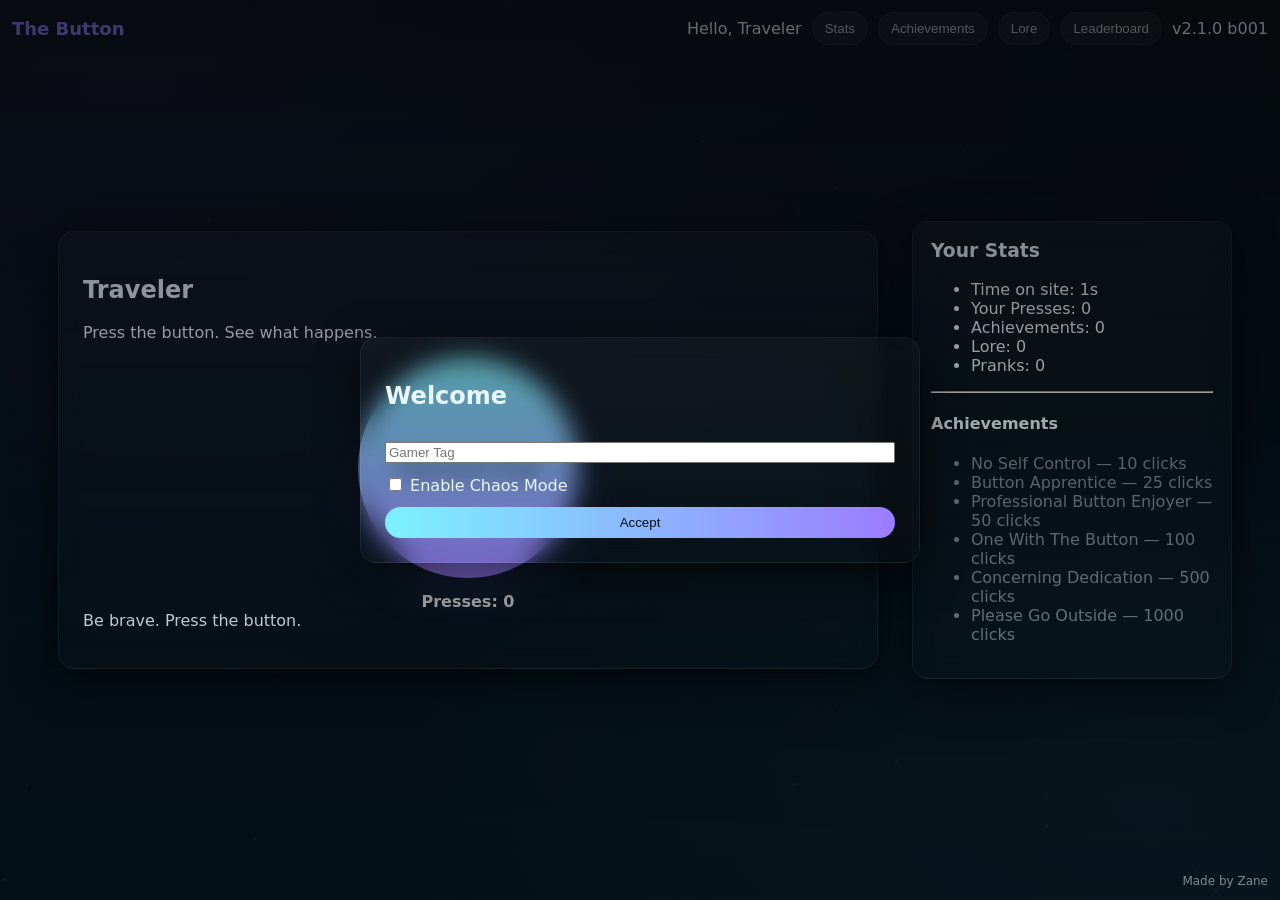
==== index.html @ 4a811b8a "fixed the buttons" ====
<!doctype html>
<html lang="en">
<head>
  <meta charset="utf-8" />
  <meta name="viewport" content="width=device-width, initial-scale=1" />
  <title>The Button — Press If You Dare</title>
  <link rel="stylesheet" href="style.css" />
</head>

<body>
  <canvas id="particles"></canvas>

  <header class="topbar">
    <div class="brand">The Button</div>
    <div class="stats-mini">
      <span id="visitor-greeting">Welcome.</span>
      <button id="open-stats" class="pill">Stats</button>
      <button id="open-achievements" class="pill">
      Achievements
      </button>
      <button id="open-lore" class="pill">
      Lore
      </button>
      <button id="open-leaderboard" class="pill">
      Leaderboard
      </button>
      <span id="version-display"></span>
    </div>
  </header>

  <main class="stage">
    <section class="center-card">
      <div class="glass card">

        <h1 id="gamer-tag-display">Welcome</h1>
        <p id="subtext">Press the button. See what happens.</p>

        <div class="button-wrap">
          <button id="the-button" class="giant">THE BUTTON</button>
          <div class="counter">Presses: <span id="count">0</span></div>
        </div>

        <div id="message-box">Be brave. Press the button.</div>

        <div class="controls">
          
        </div>

      </div>
    </section>

    <!-- LOCAL stats only (NOT global) -->
    <aside class="panel">
      <div class="glass side-card">
        <h3>Your Stats</h3>

        <ul>
          <li>Time on site: <span id="stat-time">0s</span></li>
          <li>Your Presses: <span id="stat-presses">0</span></li>
          <li>Achievements: <span id="stat-achievements">0</span></li>
          <li>Lore: <span id="stat-lore">0</span></li>
          <li>Pranks: <span id="stat-pranks">0</span></li>
        </ul>

        <hr />

        <div id="achievements-panel">
          <h4>Achievements</h4>
          <ul id="achievements-list"></ul>
        </div>

        <div id="lore-panel" class="hidden">
          <h4>Lore</h4>
          <div id="lore-list"></div>
        </div>
      </div>
    </aside>

  </main>

  <div id="toast-area"></div>

  <footer class="footer">
    <span class="creator-credit">Made by Zane</span>
  </footer>

  <!-- onboarding -->
  <div id="onboard" class="modal">
    <div class="modal-card glass">
      <h2>Welcome</h2>

      <input id="gamer-tag" placeholder="Gamer Tag" maxlength="32" />

      <label>
        <input id="humor-toggle" type="checkbox" />
        Enable Chaos Mode
      </label>

      <button id="accept-onboard" class="pill primary">
        Accept
      </button>
    </div>
  </div>

  

  <script src="script.js"></script>
</body>
</html>
---- style.css ----
/* Complete replacement: polished glassmorphism stylesheet for The Button */
:root{
  --bg:#0b0f14;
  --glass: rgba(255,255,255,0.05);
  --glass-2: rgba(255,255,255,0.03);
  --accent:#7cf2ff;
  --accent-2:#9b7cff;
  --neon:#00e6a8;
  --muted:rgba(255,255,255,0.75);
  --danger:#ff6b6b;
  --glass-border: rgba(255,255,255,0.06);
  --card-blur:10px;
}
*{box-sizing:border-box}
html,body{height:100%}
body{
  margin:0;
  background: radial-gradient(1200px 600px at 10% 10%, rgba(123,92,255,0.06), transparent),
              radial-gradient(800px 400px at 90% 90%, rgba(124,242,255,0.03), transparent),
              linear-gradient(180deg,var(--bg),#041018 60%);
  color:#eaf7ff;
  font-family: Inter, ui-sans-serif, system-ui, -apple-system, 'Segoe UI', Roboto, 'Helvetica Neue', Arial;
  -webkit-font-smoothing:antialiased;
  -moz-osx-font-smoothing:grayscale;
  overflow:hidden;
}
.topbar{position:fixed;top:12px;left:12px;right:12px;display:flex;justify-content:space-between;align-items:center;z-index:40}
.brand{font-weight:700;font-size:18px;color:var(--accent-2);text-shadow:0 6px 24px rgba(155,124,255,0.06)}
.stats-mini{display:flex;gap:10px;align-items:center}
.pill{background:var(--glass);border:1px solid var(--glass-border);color:var(--muted);padding:8px 12px;border-radius:999px;backdrop-filter:blur(var(--card-blur));cursor:pointer}
.pill.primary{background:linear-gradient(90deg,var(--accent),var(--accent-2));color:#031018;border:none}
.pill.danger{background:transparent;border:1px solid rgba(255,80,80,0.12);color:var(--danger)}
.pill.active{border-color:var(--accent);color:#fff;background:rgba(124,242,255,0.12)}

.stage{display:flex;height:100vh;width:100vw;align-items:center;justify-content:center;padding:48px;gap:24px}
.center-card{flex:1;display:flex;align-items:center;justify-content:center}
.glass{background:linear-gradient(180deg,rgba(255,255,255,0.03),rgba(255,255,255,0.01));border-radius:16px;padding:24px;border:1px solid var(--glass-border);box-shadow:0 10px 40px rgba(0,0,0,0.6);backdrop-filter:blur(12px)}
.card{max-width:820px;width:100%}
.lead h1{margin:0;font-size:28px;letter-spacing:0.4px}
.lead p{margin:6px 0 18px;color:var(--muted)}
.button-wrap{display:flex;flex-direction:column;align-items:center;gap:14px}
.giant{ --size:220px; width:var(--size); height:var(--size); border-radius:50%; border:none; cursor:pointer; font-weight:800; font-size:20px; letter-spacing:2px; color:#031018; background:linear-gradient(180deg,var(--accent),var(--accent-2)); box-shadow:0 20px 50px rgba(124,118,255,0.12), inset 0 -6px 18px rgba(0,0,0,0.12); transition:transform 220ms cubic-bezier(.2,.9,.2,1), box-shadow 220ms; display:flex;align-items:center;justify-content:center}
.giant:active{transform:scale(.98)}
.counter{color:var(--muted);font-weight:600}
.message-box{margin-top:18px;padding:12px;border-radius:12px;background:var(--glass-2);color:var(--muted);min-height:48px;display:flex;align-items:center;justify-content:center}
.controls{display:flex;gap:12px;justify-content:center;margin-top:14px}

.panel{width:320px;max-width:36vw;height:72vh;display:flex;align-items:center}
.panel.hidden{display:none}

/* when body.panel-open is set, ensure panel is visible and animate */
body.panel-open .panel{display:flex;animation:slideIn 260ms ease;}
@keyframes slideIn{from{transform:translateX(12px);opacity:0}to{transform:none;opacity:1}}

/* Boss modal centering override */
.modal.boss{display:flex;align-items:center;justify-content:center}
.modal.boss .modal-card{max-width:640px;width:94vw}
.side-card{width:100%;padding:18px;overflow:auto}
.side-card h3{margin-top:0}
.global-stats{list-style:none;padding:0;margin:0 0 12px 0;color:var(--muted)}
.achievements-list{list-style:none;padding:0;margin:0;display:grid;grid-template-columns:1fr 1fr;gap:8px}
.achievements-list li{background:linear-gradient(90deg,rgba(255,255,255,0.02),transparent);padding:8px;border-radius:8px;font-size:13px;color:var(--muted)}
.lore-list{max-height:220px;overflow:auto;padding:8px;border-radius:8px;background:rgba(255,255,255,0.02)}
.panel-section{margin-top:12px}

#toast-area{position:fixed;right:20px;bottom:20px;display:flex;flex-direction:column;gap:10px;z-index:80}
.toast{background:linear-gradient(90deg,#071018,rgba(255,255,255,0.02));padding:12px 16px;border-radius:10px;color:#dff7ff;border:1px solid rgba(255,255,255,0.04);box-shadow:0 8px 30px rgba(0,0,0,0.5)}

.modal{position:fixed;inset:0;display:flex;align-items:center;justify-content:center;background:linear-gradient(180deg,rgba(2,6,8,0.6),transparent);z-index:90}
.modal-card{width:min(560px,94vw);display:flex;flex-direction:column;gap:12px}
.field{display:flex;flex-direction:column;gap:6px}
.field input[type="text"], .field input[type="email"], .field input[type="password"], .field input{padding:10px;border-radius:10px;border:1px solid rgba(255,255,255,0.04);background:rgba(255,255,255,0.02);color:var(--muted)}
.label{font-weight:700}
.desc{font-size:13px;color:var(--muted)}
.modal-actions{display:flex;justify-content:flex-end;margin-top:6px}

.hidden{display:none}

/* Particles canvas full screen behind UI */
#particles{position:fixed;inset:0;z-index:0}

/* DVD logo used in DVD Mode */
.dvd-logo{position:fixed;z-index:1000;width:120px;height:60px;display:flex;align-items:center;justify-content:center;background:linear-gradient(90deg,var(--accent),var(--accent-2));color:#021018;font-weight:800;border-radius:8px}

/* Responsive */
@media (max-width:900px){
  .panel{display:none}
  .giant{ --size:180px}
  .topbar{padding:10px;align-items:flex-start}
  .stats-mini{justify-content:flex-end;flex-wrap:wrap}
}

@media (max-width:480px){
  .giant{ --size:140px}
  .lead h1{font-size:20px}
  .card{padding:16px}
  #visitor-greeting{display:none}
  #version-display{width:100%;text-align:right;font-size:12px}
}

.footer{position:fixed;left:12px;right:12px;bottom:12px;display:flex;justify-content:flex-end;z-index:60;pointer-events:none}
.version{background:rgba(255,255,255,0.02);padding:6px 10px;border-radius:8px;border:1px solid rgba(255,255,255,0.04);color:var(--muted);font-size:13px}
.creator-credit{color:rgba(255,255,255,0.5);font-size:12px}

/* Global statistics floating panel */
#global-stats-panel{backdrop-filter:blur(8px);border:1px solid var(--glass-border);padding:14px;border-radius:12px;box-shadow:0 10px 40px rgba(0,0,0,0.6)}
#global-stats-panel ul{list-style:none;margin:0;padding:0}
#global-stats-panel li{padding:8px 4px;border-bottom:1px solid rgba(255,255,255,0.02);display:flex;justify-content:space-between}
.num-animate{transition:all 420ms cubic-bezier(.2,.9,.2,1);transform-origin:right center}
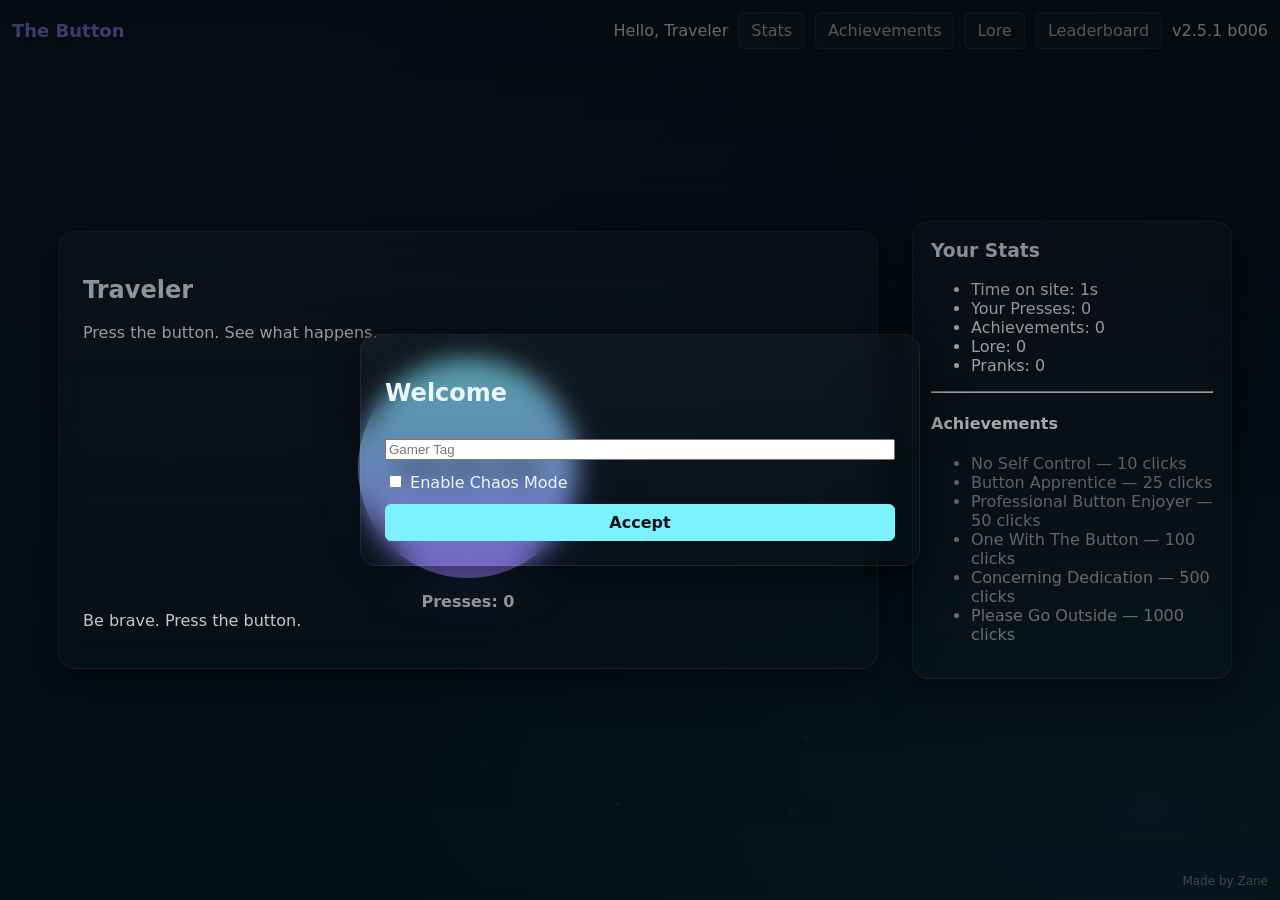
==== commit 0356c778: "bug fixes" ====
--- a/index.html
+++ b/index.html
@@ -75,7 +75,9 @@
         </div>
       </div>
     </aside>
-
+<meta
+  name="viewport"
+  content="width=device-width, initial-scale=1, maximum-scale=1, user-scalable=no">
   </main>
 
   <div id="toast-area"></div>
--- a/style.css
+++ b/style.css
@@ -27,8 +27,10 @@
 .topbar{position:fixed;top:12px;left:12px;right:12px;display:flex;justify-content:space-between;align-items:center;z-index:40}
 .brand{font-weight:700;font-size:18px;color:var(--accent-2);text-shadow:0 6px 24px rgba(155,124,255,0.06)}
 .stats-mini{display:flex;gap:10px;align-items:center}
-.pill{background:var(--glass);border:1px solid var(--glass-border);color:var(--muted);padding:8px 12px;border-radius:999px;backdrop-filter:blur(var(--card-blur));cursor:pointer}
-.pill.primary{background:linear-gradient(90deg,var(--accent),var(--accent-2));color:#031018;border:none}
+.pill{background:rgba(255,255,255,.035);border:1px solid rgba(255,255,255,.1);color:var(--muted);padding:8px 12px;border-radius:6px;backdrop-filter:blur(var(--card-blur));cursor:pointer;font:inherit;text-decoration:none;transition:background 150ms,border-color 150ms,color 150ms}
+.pill:hover{background:rgba(255,255,255,.075);border-color:rgba(124,242,255,.3);color:#fff}
+.pill:focus-visible{outline:2px solid var(--accent);outline-offset:2px}
+.pill.primary{background:var(--accent);color:#031018;border-color:var(--accent);font-weight:750}
 .pill.danger{background:transparent;border:1px solid rgba(255,80,80,0.12);color:var(--danger)}
 .pill.active{border-color:var(--accent);color:#fff;background:rgba(124,242,255,0.12)}
 
@@ -100,7 +102,56 @@
 
 .footer{position:fixed;left:12px;right:12px;bottom:12px;display:flex;justify-content:flex-end;z-index:60;pointer-events:none}
 .version{background:rgba(255,255,255,0.02);padding:6px 10px;border-radius:8px;border:1px solid rgba(255,255,255,0.04);color:var(--muted);font-size:13px}
-.creator-credit{color:rgba(255,255,255,0.5);font-size:12px}
+.creator-credit{color:rgba(255,255,255,0.22);font-size:12px}
+
+/* Collection pages */
+.achievements-page,.collection-page{overflow:auto}
+.achievements-page .brand,.collection-page .brand{position:relative;text-decoration:none;z-index:1}
+.page-nav{display:flex;align-items:center;gap:4px;padding:4px;border:1px solid rgba(255,255,255,.08);border-radius:8px;background:rgba(5,12,17,.78);backdrop-filter:blur(14px)}
+.page-nav a{padding:7px 10px;border-radius:5px;color:rgba(255,255,255,.58);font-size:13px;font-weight:650;text-decoration:none}
+.page-nav a:hover{color:#fff;background:rgba(255,255,255,.06)}
+.page-nav a.active{color:#031018;background:var(--accent)}
+.page-nav #version-display{padding:0 8px;color:rgba(255,255,255,.35);font-size:11px}
+.achievements-main,.collection-main{position:relative;z-index:1;width:min(920px,calc(100% - 32px));margin:0 auto;padding:104px 0 80px}
+.achievements-heading,.collection-heading{display:flex;justify-content:space-between;align-items:end;gap:24px;margin-bottom:32px;padding-bottom:24px;border-bottom:1px solid rgba(255,255,255,.09)}
+.achievements-heading h1,.collection-heading h1{margin:4px 0 8px;font-size:38px;letter-spacing:0}
+.achievement-total{flex:0 0 auto;text-align:right}
+.achievement-total strong{display:block;font-size:22px;color:#fff}
+.achievement-total span{display:block;margin-top:3px;color:rgba(255,255,255,.42);font-size:11px;text-transform:uppercase}
+.eyebrow{margin:0;color:var(--accent);font-size:12px;font-weight:800;text-transform:uppercase;letter-spacing:0}
+.muted{color:var(--muted)}
+.achievements-main section+section{margin-top:36px}
+.achievements-main h2{margin:0;font-size:19px;letter-spacing:0}
+.section-heading{display:flex;justify-content:space-between;align-items:end;gap:20px;margin-bottom:18px}
+.section-heading h2{margin:4px 0 0}
+.achievement-list{border-top:1px solid rgba(255,255,255,.08)}
+.achievement-row{display:flex;align-items:center;justify-content:space-between;gap:20px;min-height:78px;padding:15px 4px;border-bottom:1px solid rgba(255,255,255,.08)}
+.achievement-copy{min-width:0;flex:1}
+.achievement-row h3{margin:0 0 4px;font-size:15px;letter-spacing:0}
+.achievement-row p{margin:0;color:rgba(255,255,255,.5);font-size:13px}
+.achievement-row.locked h3{color:rgba(255,255,255,.52)}
+.achievement-row.unlocked h3{color:#fff}
+.achievement-marker{flex:0 0 58px;padding:6px 7px;border:1px solid rgba(255,255,255,.12);border-radius:4px;color:rgba(255,255,255,.38);font-size:10px;font-weight:800;text-align:center;text-transform:uppercase}
+.achievement-row.unlocked .achievement-marker{border-color:rgba(0,230,168,.45);color:var(--neon);background:rgba(0,230,168,.07)}
+.achievement-row.exclusive.unlocked .achievement-marker{border-color:rgba(255,215,96,.5);color:#ffd760;background:rgba(255,215,96,.07)}
+.achievement-progress{display:block;width:min(320px,100%);height:3px;margin-top:10px;background:rgba(255,255,255,.08);overflow:hidden}
+.achievement-progress span{display:block;height:100%;background:var(--accent)}
+.exclusive-section{padding-top:4px}
+.lore-archive{border-top:1px solid rgba(255,255,255,.08)}
+.lore-entry{display:grid;grid-template-columns:54px 1fr;gap:14px;align-items:start;padding:15px 4px;border-bottom:1px solid rgba(255,255,255,.08)}
+.lore-number{color:var(--accent);font:700 12px ui-monospace,Consolas,monospace}
+.lore-entry p{margin:0;color:rgba(255,255,255,.72);font-size:14px;line-height:1.55}
+.lore-entry.locked{opacity:.35}
+
+@media (max-width:680px){
+  .achievements-main,.collection-main{padding-top:150px}
+  .achievements-heading,.collection-heading{align-items:start;flex-direction:column}
+  .achievement-total{text-align:left}
+  .achievements-heading h1,.collection-heading h1{font-size:32px}
+  .section-heading{align-items:start;flex-direction:column}
+  .page-nav{max-width:calc(100vw - 24px);justify-content:flex-end;flex-wrap:wrap}
+  .page-nav #version-display{width:100%;text-align:right}
+}
 
 /* Global statistics floating panel */
 #global-stats-panel{backdrop-filter:blur(8px);border:1px solid var(--glass-border);padding:14px;border-radius:12px;box-shadow:0 10px 40px rgba(0,0,0,0.6)}
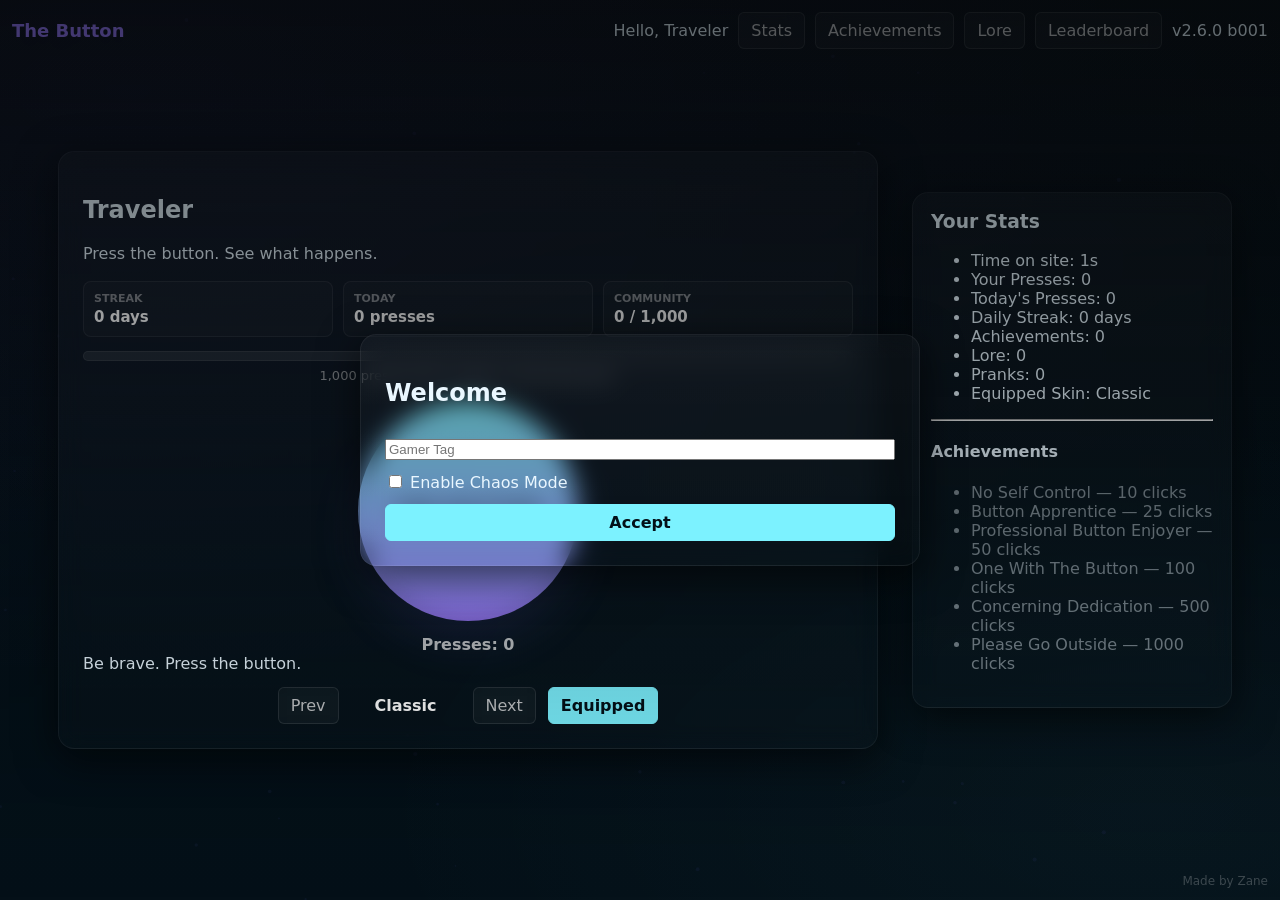
==== commit ba717439: "big updates" ====
--- a/index.html
+++ b/index.html
@@ -35,6 +35,28 @@
         <h1 id="gamer-tag-display">Welcome</h1>
         <p id="subtext">Press the button. See what happens.</p>
 
+        <div class="daily-strip" aria-label="Daily progress">
+          <div>
+            <span>Streak</span>
+            <strong id="daily-streak">0 days</strong>
+          </div>
+          <div>
+            <span>Today</span>
+            <strong id="daily-presses">0 presses</strong>
+          </div>
+          <div>
+            <span>Community</span>
+            <strong id="daily-goal-label">0 / 1,000</strong>
+          </div>
+        </div>
+
+        <div class="community-goal" aria-label="Daily community goal">
+          <div class="goal-track">
+            <span id="daily-goal-bar"></span>
+          </div>
+          <p id="daily-goal-copy">Loading today's community goal...</p>
+        </div>
+
         <div class="button-wrap">
           <button id="the-button" class="giant">THE BUTTON</button>
           <div class="counter">Presses: <span id="count">0</span></div>
@@ -42,8 +64,11 @@
 
         <div id="message-box">Be brave. Press the button.</div>
 
-        <div class="controls">
-          
+        <div class="controls skin-controls">
+          <button id="prev-skin" class="pill" type="button" title="Previous skin">Prev</button>
+          <span id="skin-name" class="skin-name">Classic</span>
+          <button id="next-skin" class="pill" type="button" title="Next skin">Next</button>
+          <button id="equip-skin" class="pill primary" type="button">Equip</button>
         </div>
 
       </div>
@@ -57,9 +82,12 @@
         <ul>
           <li>Time on site: <span id="stat-time">0s</span></li>
           <li>Your Presses: <span id="stat-presses">0</span></li>
+          <li>Today's Presses: <span id="stat-daily-presses">0</span></li>
+          <li>Daily Streak: <span id="stat-daily-streak">0</span></li>
           <li>Achievements: <span id="stat-achievements">0</span></li>
           <li>Lore: <span id="stat-lore">0</span></li>
           <li>Pranks: <span id="stat-pranks">0</span></li>
+          <li>Equipped Skin: <span id="stat-equipped-skin">Classic</span></li>
         </ul>
 
         <hr />
--- a/style.css
+++ b/style.css
@@ -42,10 +42,26 @@
 .lead p{margin:6px 0 18px;color:var(--muted)}
 .button-wrap{display:flex;flex-direction:column;align-items:center;gap:14px}
 .giant{ --size:220px; width:var(--size); height:var(--size); border-radius:50%; border:none; cursor:pointer; font-weight:800; font-size:20px; letter-spacing:2px; color:#031018; background:linear-gradient(180deg,var(--accent),var(--accent-2)); box-shadow:0 20px 50px rgba(124,118,255,0.12), inset 0 -6px 18px rgba(0,0,0,0.12); transition:transform 220ms cubic-bezier(.2,.9,.2,1), box-shadow 220ms; display:flex;align-items:center;justify-content:center}
+.giant.skin-classic{background:linear-gradient(180deg,var(--accent),var(--accent-2))}
+.giant.skin-sunrise{background:linear-gradient(180deg,#ffd166,#ef476f);color:#241106}
+.giant.skin-matrix{background:linear-gradient(180deg,#00e6a8,#0b6e4f);color:#02140e}
+.giant.skin-royal{background:linear-gradient(180deg,#d7b8ff,#6d44ff);color:#12071f}
+.giant.skin-candy{background:linear-gradient(180deg,#ff8bd1,#7cf2ff);color:#190318}
+.giant.skin-gold{background:linear-gradient(180deg,#ffe66d,#c99700);color:#1c1400}
 .giant:active{transform:scale(.98)}
 .counter{color:var(--muted);font-weight:600}
 .message-box{margin-top:18px;padding:12px;border-radius:12px;background:var(--glass-2);color:var(--muted);min-height:48px;display:flex;align-items:center;justify-content:center}
 .controls{display:flex;gap:12px;justify-content:center;margin-top:14px}
+.daily-strip{display:grid;grid-template-columns:repeat(3,1fr);gap:10px;margin:18px 0 14px}
+.daily-strip div{min-width:0;padding:10px;border:1px solid rgba(255,255,255,.07);border-radius:8px;background:rgba(255,255,255,.025)}
+.daily-strip span{display:block;color:rgba(255,255,255,.48);font-size:11px;font-weight:800;text-transform:uppercase;letter-spacing:0}
+.daily-strip strong{display:block;margin-top:3px;color:#fff;font-size:15px;white-space:nowrap;overflow:hidden;text-overflow:ellipsis}
+.community-goal{margin:0 0 18px}
+.goal-track{height:10px;overflow:hidden;border-radius:999px;background:rgba(255,255,255,.08);border:1px solid rgba(255,255,255,.08)}
+.goal-track span{display:block;width:0;height:100%;background:linear-gradient(90deg,var(--neon),var(--accent));transition:width 360ms ease}
+.community-goal p{margin:7px 0 0;color:rgba(255,255,255,.56);font-size:13px;text-align:center}
+.skin-controls{align-items:center;flex-wrap:wrap}
+.skin-name{min-width:110px;color:#fff;font-weight:750;text-align:center}
 
 .panel{width:320px;max-width:36vw;height:72vh;display:flex;align-items:center}
 .panel.hidden{display:none}
@@ -96,6 +112,9 @@
   .giant{ --size:140px}
   .lead h1{font-size:20px}
   .card{padding:16px}
+  .daily-strip{grid-template-columns:1fr;gap:7px}
+  .daily-strip div{display:flex;align-items:center;justify-content:space-between}
+  .daily-strip strong{font-size:14px}
   #visitor-greeting{display:none}
   #version-display{width:100%;text-align:right;font-size:12px}
 }
@@ -158,3 +177,29 @@
 #global-stats-panel ul{list-style:none;margin:0;padding:0}
 #global-stats-panel li{padding:8px 4px;border-bottom:1px solid rgba(255,255,255,0.02);display:flex;justify-content:space-between}
 .num-animate{transition:all 420ms cubic-bezier(.2,.9,.2,1);transform-origin:right center}
+
+/* Profile / stats page */
+.profile-page{overflow:auto}
+.profile-main{position:relative;z-index:1;width:min(1040px,calc(100% - 32px));margin:0 auto;padding:104px 0 80px}
+.profile-grid{display:grid;grid-template-columns:1.1fr .9fr;gap:18px}
+.profile-card h1,.profile-card h2{margin:0 0 8px;letter-spacing:0}
+.profile-name{display:flex;align-items:end;justify-content:space-between;gap:18px;margin-bottom:20px}
+.profile-name strong{display:block;font-size:34px;color:#fff}
+.profile-name span{display:block;color:rgba(255,255,255,.5);font-size:13px}
+.stat-grid{display:grid;grid-template-columns:repeat(2,minmax(0,1fr));gap:10px}
+.stat-tile{padding:13px;border:1px solid rgba(255,255,255,.07);border-radius:8px;background:rgba(255,255,255,.025)}
+.stat-tile span{display:block;color:rgba(255,255,255,.48);font-size:11px;font-weight:800;text-transform:uppercase}
+.stat-tile strong{display:block;margin-top:5px;color:#fff;font-size:22px}
+.skin-grid{display:grid;grid-template-columns:repeat(2,minmax(0,1fr));gap:10px;margin-top:14px}
+.skin-card{padding:12px;border:1px solid rgba(255,255,255,.08);border-radius:8px;background:rgba(255,255,255,.025)}
+.skin-card.locked{opacity:.46}
+.skin-swatch{width:100%;height:44px;border-radius:999px;margin-bottom:10px}
+.skin-card strong{display:block}
+.skin-card span{display:block;margin-top:3px;color:rgba(255,255,255,.52);font-size:12px}
+
+@media (max-width:760px){
+  .profile-main{padding-top:132px}
+  .profile-grid{grid-template-columns:1fr}
+  .profile-name{align-items:start;flex-direction:column}
+  .stat-grid,.skin-grid{grid-template-columns:1fr}
+}
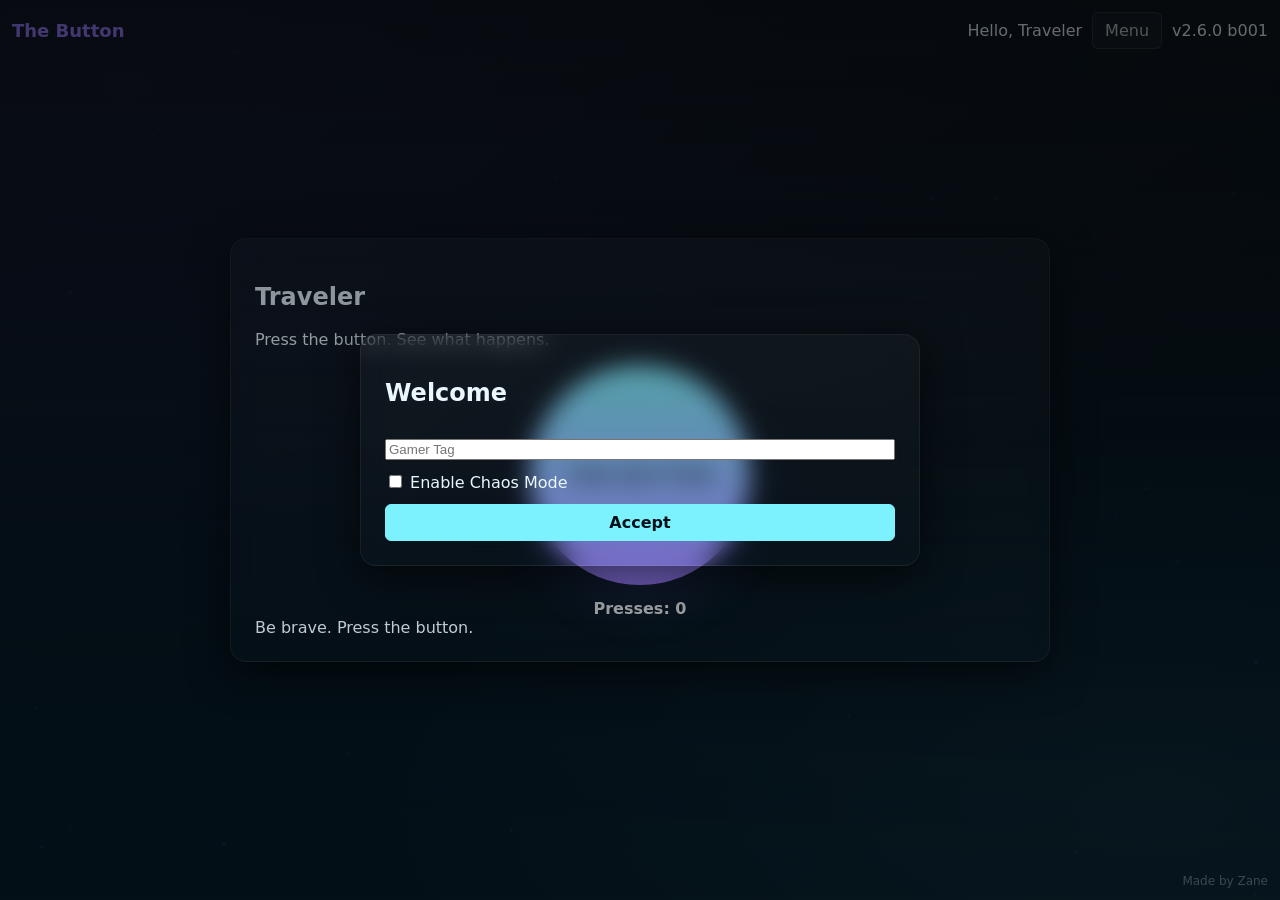
==== commit 6ce9d4b9: "moved everything to a menu and other ui fixes" ====
--- a/index.html
+++ b/index.html
@@ -14,16 +14,7 @@
     <div class="brand">The Button</div>
     <div class="stats-mini">
       <span id="visitor-greeting">Welcome.</span>
-      <button id="open-stats" class="pill">Stats</button>
-      <button id="open-achievements" class="pill">
-      Achievements
-      </button>
-      <button id="open-lore" class="pill">
-      Lore
-      </button>
-      <button id="open-leaderboard" class="pill">
-      Leaderboard
-      </button>
+      <button id="open-menu" class="pill">Menu</button>
       <span id="version-display"></span>
     </div>
   </header>
@@ -35,28 +26,6 @@
         <h1 id="gamer-tag-display">Welcome</h1>
         <p id="subtext">Press the button. See what happens.</p>
 
-        <div class="daily-strip" aria-label="Daily progress">
-          <div>
-            <span>Streak</span>
-            <strong id="daily-streak">0 days</strong>
-          </div>
-          <div>
-            <span>Today</span>
-            <strong id="daily-presses">0 presses</strong>
-          </div>
-          <div>
-            <span>Community</span>
-            <strong id="daily-goal-label">0 / 1,000</strong>
-          </div>
-        </div>
-
-        <div class="community-goal" aria-label="Daily community goal">
-          <div class="goal-track">
-            <span id="daily-goal-bar"></span>
-          </div>
-          <p id="daily-goal-copy">Loading today's community goal...</p>
-        </div>
-
         <div class="button-wrap">
           <button id="the-button" class="giant">THE BUTTON</button>
           <div class="counter">Presses: <span id="count">0</span></div>
@@ -64,45 +33,8 @@
 
         <div id="message-box">Be brave. Press the button.</div>
 
-        <div class="controls skin-controls">
-          <button id="prev-skin" class="pill" type="button" title="Previous skin">Prev</button>
-          <span id="skin-name" class="skin-name">Classic</span>
-          <button id="next-skin" class="pill" type="button" title="Next skin">Next</button>
-          <button id="equip-skin" class="pill primary" type="button">Equip</button>
-        </div>
-
       </div>
     </section>
-
-    <!-- LOCAL stats only (NOT global) -->
-    <aside class="panel">
-      <div class="glass side-card">
-        <h3>Your Stats</h3>
-
-        <ul>
-          <li>Time on site: <span id="stat-time">0s</span></li>
-          <li>Your Presses: <span id="stat-presses">0</span></li>
-          <li>Today's Presses: <span id="stat-daily-presses">0</span></li>
-          <li>Daily Streak: <span id="stat-daily-streak">0</span></li>
-          <li>Achievements: <span id="stat-achievements">0</span></li>
-          <li>Lore: <span id="stat-lore">0</span></li>
-          <li>Pranks: <span id="stat-pranks">0</span></li>
-          <li>Equipped Skin: <span id="stat-equipped-skin">Classic</span></li>
-        </ul>
-
-        <hr />
-
-        <div id="achievements-panel">
-          <h4>Achievements</h4>
-          <ul id="achievements-list"></ul>
-        </div>
-
-        <div id="lore-panel" class="hidden">
-          <h4>Lore</h4>
-          <div id="lore-list"></div>
-        </div>
-      </div>
-    </aside>
 <meta
   name="viewport"
   content="width=device-width, initial-scale=1, maximum-scale=1, user-scalable=no">
@@ -134,6 +66,7 @@
 
   
 
+  <script src="version-egg.js"></script>
   <script src="script.js"></script>
 </body>
 </html>
--- a/style.css
+++ b/style.css
@@ -192,14 +192,35 @@
 .stat-tile strong{display:block;margin-top:5px;color:#fff;font-size:22px}
 .skin-grid{display:grid;grid-template-columns:repeat(2,minmax(0,1fr));gap:10px;margin-top:14px}
 .skin-card{padding:12px;border:1px solid rgba(255,255,255,.08);border-radius:8px;background:rgba(255,255,255,.025)}
+.skin-card{color:inherit;text-align:left;font:inherit;cursor:pointer}
 .skin-card.locked{opacity:.46}
+.skin-card.selected{border-color:rgba(124,242,255,.55);background:rgba(124,242,255,.08)}
 .skin-swatch{width:100%;height:44px;border-radius:999px;margin-bottom:10px}
+.skin-swatch.giant{--size:auto;box-shadow:none;cursor:default;font-size:0}
 .skin-card strong{display:block}
 .skin-card span{display:block;margin-top:3px;color:rgba(255,255,255,.52);font-size:12px}
+.skin-preview-wrap{display:flex;justify-content:center;padding:30px 0 20px}
+.skin-preview-card{display:flex;flex-direction:column}
+.menu-grid{display:grid;grid-template-columns:repeat(2,minmax(0,1fr));gap:14px}
+.menu-tile{min-height:118px;padding:18px;border:1px solid rgba(255,255,255,.08);border-radius:8px;background:rgba(255,255,255,.025);color:inherit;text-decoration:none;display:flex;flex-direction:column;justify-content:space-between;transition:background 150ms,border-color 150ms,transform 150ms}
+.menu-tile:hover{background:rgba(124,242,255,.08);border-color:rgba(124,242,255,.35);transform:translateY(-1px)}
+.menu-tile span{color:var(--accent);font-size:12px;font-weight:800;text-transform:uppercase}
+.menu-tile strong{font-size:18px;line-height:1.25;color:#fff}
+.easter-main{position:relative;z-index:1;min-height:100vh;width:min(780px,calc(100% - 32px));margin:0 auto;display:flex;align-items:center;justify-content:center;padding:104px 0 80px}
+.easter-card{text-align:center}
+.easter-card h1{margin:6px 0 14px;font-size:48px;letter-spacing:0}
+.easter-card p{font-size:17px;line-height:1.65}
+.easter-card .pill{display:inline-flex;margin-top:10px}
+.leaderboard-card{overflow:auto}
+.leaderboard-table{width:100%;border-collapse:collapse}
+.leaderboard-table th,.leaderboard-table td{padding:13px 10px;border-bottom:1px solid rgba(255,255,255,.08);text-align:left}
+.leaderboard-table th{color:rgba(255,255,255,.5);font-size:11px;text-transform:uppercase}
+.leaderboard-table td{color:#fff}
 
 @media (max-width:760px){
   .profile-main{padding-top:132px}
   .profile-grid{grid-template-columns:1fr}
   .profile-name{align-items:start;flex-direction:column}
-  .stat-grid,.skin-grid{grid-template-columns:1fr}
-}
+  .stat-grid,.skin-grid,.menu-grid{grid-template-columns:1fr}
+  .easter-card h1{font-size:38px}
+}
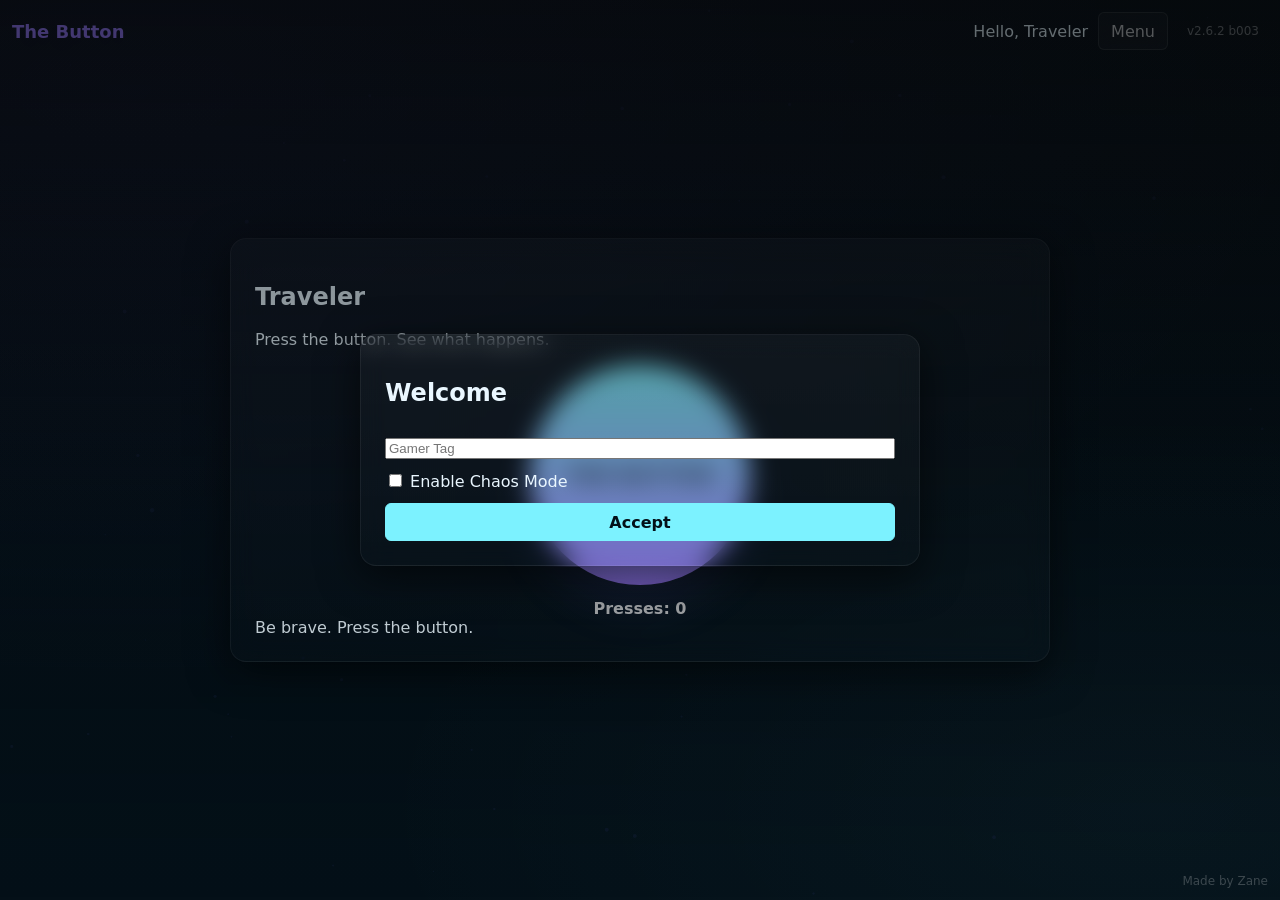
==== commit 90a06ede: "bug fixes" ====
--- a/index.html
+++ b/index.html
@@ -2,7 +2,7 @@
 <html lang="en">
 <head>
   <meta charset="utf-8" />
-  <meta name="viewport" content="width=device-width, initial-scale=1" />
+  <meta name="viewport" content="width=device-width, initial-scale=1, maximum-scale=1, user-scalable=no" />
   <title>The Button — Press If You Dare</title>
   <link rel="stylesheet" href="style.css" />
 </head>
@@ -14,7 +14,7 @@
     <div class="brand">The Button</div>
     <div class="stats-mini">
       <span id="visitor-greeting">Welcome.</span>
-      <button id="open-menu" class="pill">Menu</button>
+      <a id="open-menu" class="pill" href="menu.html">Menu</a>
       <span id="version-display"></span>
     </div>
   </header>
@@ -35,9 +35,6 @@
 
       </div>
     </section>
-<meta
-  name="viewport"
-  content="width=device-width, initial-scale=1, maximum-scale=1, user-scalable=no">
   </main>
 
   <div id="toast-area"></div>
--- a/style.css
+++ b/style.css
@@ -12,7 +12,7 @@
   --card-blur:10px;
 }
 *{box-sizing:border-box}
-html,body{height:100%}
+html,body{height:100%;touch-action:manipulation}
 body{
   margin:0;
   background: radial-gradient(1200px 600px at 10% 10%, rgba(123,92,255,0.06), transparent),
@@ -23,11 +23,12 @@
   -webkit-font-smoothing:antialiased;
   -moz-osx-font-smoothing:grayscale;
   overflow:hidden;
+  overscroll-behavior:none;
 }
 .topbar{position:fixed;top:12px;left:12px;right:12px;display:flex;justify-content:space-between;align-items:center;z-index:40}
 .brand{font-weight:700;font-size:18px;color:var(--accent-2);text-shadow:0 6px 24px rgba(155,124,255,0.06)}
 .stats-mini{display:flex;gap:10px;align-items:center}
-.pill{background:rgba(255,255,255,.035);border:1px solid rgba(255,255,255,.1);color:var(--muted);padding:8px 12px;border-radius:6px;backdrop-filter:blur(var(--card-blur));cursor:pointer;font:inherit;text-decoration:none;transition:background 150ms,border-color 150ms,color 150ms}
+.pill{background:rgba(255,255,255,.035);border:1px solid rgba(255,255,255,.1);color:var(--muted);padding:8px 12px;border-radius:6px;backdrop-filter:blur(var(--card-blur));cursor:pointer;font:inherit;text-decoration:none;transition:background 150ms,border-color 150ms,color 150ms;display:inline-flex;align-items:center;justify-content:center;min-height:38px;-webkit-tap-highlight-color:transparent}
 .pill:hover{background:rgba(255,255,255,.075);border-color:rgba(124,242,255,.3);color:#fff}
 .pill:focus-visible{outline:2px solid var(--accent);outline-offset:2px}
 .pill.primary{background:var(--accent);color:#031018;border-color:var(--accent);font-weight:750}
@@ -41,7 +42,7 @@
 .lead h1{margin:0;font-size:28px;letter-spacing:0.4px}
 .lead p{margin:6px 0 18px;color:var(--muted)}
 .button-wrap{display:flex;flex-direction:column;align-items:center;gap:14px}
-.giant{ --size:220px; width:var(--size); height:var(--size); border-radius:50%; border:none; cursor:pointer; font-weight:800; font-size:20px; letter-spacing:2px; color:#031018; background:linear-gradient(180deg,var(--accent),var(--accent-2)); box-shadow:0 20px 50px rgba(124,118,255,0.12), inset 0 -6px 18px rgba(0,0,0,0.12); transition:transform 220ms cubic-bezier(.2,.9,.2,1), box-shadow 220ms; display:flex;align-items:center;justify-content:center}
+.giant{ --size:220px; width:var(--size); height:var(--size); border-radius:50%; border:none; cursor:pointer; font-weight:800; font-size:20px; letter-spacing:2px; color:#031018; background:linear-gradient(180deg,var(--accent),var(--accent-2)); box-shadow:0 20px 50px rgba(124,118,255,0.12), inset 0 -6px 18px rgba(0,0,0,0.12); transition:transform 120ms cubic-bezier(.2,.9,.2,1), box-shadow 180ms; display:flex;align-items:center;justify-content:center;touch-action:manipulation;user-select:none;-webkit-user-select:none;-webkit-tap-highlight-color:transparent}
 .giant.skin-classic{background:linear-gradient(180deg,var(--accent),var(--accent-2))}
 .giant.skin-sunrise{background:linear-gradient(180deg,#ffd166,#ef476f);color:#241106}
 .giant.skin-matrix{background:linear-gradient(180deg,#00e6a8,#0b6e4f);color:#02140e}
@@ -126,11 +127,12 @@
 /* Collection pages */
 .achievements-page,.collection-page{overflow:auto}
 .achievements-page .brand,.collection-page .brand{position:relative;text-decoration:none;z-index:1}
-.page-nav{display:flex;align-items:center;gap:4px;padding:4px;border:1px solid rgba(255,255,255,.08);border-radius:8px;background:rgba(5,12,17,.78);backdrop-filter:blur(14px)}
-.page-nav a{padding:7px 10px;border-radius:5px;color:rgba(255,255,255,.58);font-size:13px;font-weight:650;text-decoration:none}
+.page-nav{display:flex;align-items:center;gap:6px;padding:5px;border:1px solid rgba(255,255,255,.1);border-radius:8px;background:rgba(5,12,17,.88);backdrop-filter:blur(14px);box-shadow:0 10px 30px rgba(0,0,0,.25)}
+.page-nav a{padding:8px 11px;border:1px solid rgba(255,255,255,.07);border-radius:6px;background:rgba(255,255,255,.025);color:rgba(255,255,255,.72);font-size:13px;font-weight:700;text-decoration:none;min-height:36px;display:inline-flex;align-items:center}
 .page-nav a:hover{color:#fff;background:rgba(255,255,255,.06)}
 .page-nav a.active{color:#031018;background:var(--accent)}
-.page-nav #version-display{padding:0 8px;color:rgba(255,255,255,.35);font-size:11px}
+.page-nav #version-display,#version-display{padding:8px 9px;color:rgba(255,255,255,.42);font-size:12px;cursor:pointer;user-select:none;-webkit-user-select:none;min-height:36px;display:inline-flex;align-items:center;justify-content:center;border-radius:6px;-webkit-tap-highlight-color:transparent}
+.page-nav #version-display:hover,#version-display:hover{color:#fff;background:rgba(255,255,255,.06)}
 .achievements-main,.collection-main{position:relative;z-index:1;width:min(920px,calc(100% - 32px));margin:0 auto;padding:104px 0 80px}
 .achievements-heading,.collection-heading{display:flex;justify-content:space-between;align-items:end;gap:24px;margin-bottom:32px;padding-bottom:24px;border-bottom:1px solid rgba(255,255,255,.09)}
 .achievements-heading h1,.collection-heading h1{margin:4px 0 8px;font-size:38px;letter-spacing:0}
@@ -202,7 +204,7 @@
 .skin-preview-wrap{display:flex;justify-content:center;padding:30px 0 20px}
 .skin-preview-card{display:flex;flex-direction:column}
 .menu-grid{display:grid;grid-template-columns:repeat(2,minmax(0,1fr));gap:14px}
-.menu-tile{min-height:118px;padding:18px;border:1px solid rgba(255,255,255,.08);border-radius:8px;background:rgba(255,255,255,.025);color:inherit;text-decoration:none;display:flex;flex-direction:column;justify-content:space-between;transition:background 150ms,border-color 150ms,transform 150ms}
+.menu-tile{min-height:128px;padding:18px;border:1px solid rgba(124,242,255,.16);border-radius:8px;background:linear-gradient(180deg,rgba(255,255,255,.06),rgba(255,255,255,.025));color:inherit;text-decoration:none;display:flex;flex-direction:column;justify-content:space-between;transition:background 150ms,border-color 150ms,transform 150ms;box-shadow:0 12px 30px rgba(0,0,0,.22);-webkit-tap-highlight-color:transparent}
 .menu-tile:hover{background:rgba(124,242,255,.08);border-color:rgba(124,242,255,.35);transform:translateY(-1px)}
 .menu-tile span{color:var(--accent);font-size:12px;font-weight:800;text-transform:uppercase}
 .menu-tile strong{font-size:18px;line-height:1.25;color:#fff}
@@ -224,3 +226,20 @@
   .stat-grid,.skin-grid,.menu-grid{grid-template-columns:1fr}
   .easter-card h1{font-size:38px}
 }
+
+@media (max-width:560px){
+  .topbar{left:8px;right:8px;top:8px}
+  .brand{font-size:16px}
+  .stats-mini{gap:6px}
+  .stage{padding:88px 14px 64px}
+  .card{width:min(100%,360px);padding:18px}
+  .message-box{font-size:14px;text-align:center}
+  .collection-main,.profile-main{width:calc(100% - 20px);padding-top:112px}
+  .collection-heading{margin-bottom:20px;padding-bottom:18px}
+  .collection-heading h1,.achievements-heading h1{font-size:30px}
+  .page-nav{gap:5px;justify-content:flex-end;max-width:calc(100vw - 16px)}
+  .page-nav a{font-size:12px;padding:7px 9px}
+  .menu-grid{gap:10px}
+  .menu-tile{min-height:104px;padding:15px}
+  .menu-tile strong{font-size:16px}
+}
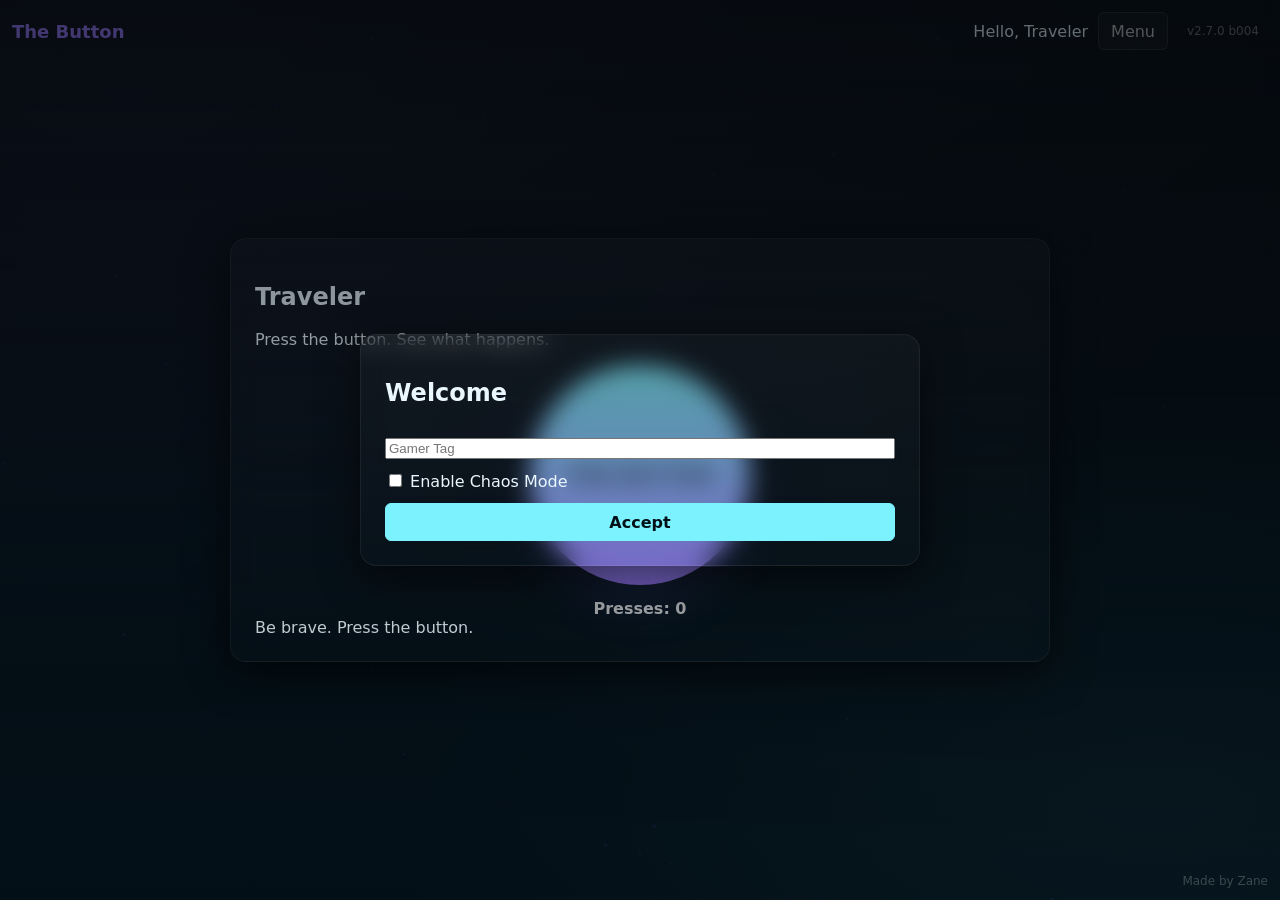
==== commit 9018c658: "google anilitics and milestones" ====
--- a/index.html
+++ b/index.html
@@ -5,6 +5,15 @@
   <meta name="viewport" content="width=device-width, initial-scale=1, maximum-scale=1, user-scalable=no" />
   <title>The Button — Press If You Dare</title>
   <link rel="stylesheet" href="style.css" />
+  <!-- Google tag (gtag.js) -->
+<script async src="https://www.googletagmanager.com/gtag/js?id=G-5K5XVK0J00"></script>
+<script>
+  window.dataLayer = window.dataLayer || [];
+  function gtag(){dataLayer.push(arguments);}
+  gtag('js', new Date());
+
+  gtag('config', 'G-5K5XVK0J00');
+</script>
 </head>
 
 <body>
--- a/style.css
+++ b/style.css
@@ -218,12 +218,30 @@
 .leaderboard-table th,.leaderboard-table td{padding:13px 10px;border-bottom:1px solid rgba(255,255,255,.08);text-align:left}
 .leaderboard-table th{color:rgba(255,255,255,.5);font-size:11px;text-transform:uppercase}
 .leaderboard-table td{color:#fff}
+.milestone-progress-card{margin-bottom:18px}
+.milestone-list{display:grid;gap:14px}
+.milestone-card{padding:18px;border:1px solid rgba(255,255,255,.08);border-radius:8px;background:linear-gradient(180deg,rgba(255,255,255,.045),rgba(255,255,255,.018));box-shadow:0 14px 36px rgba(0,0,0,.28)}
+.milestone-card.active{border-color:rgba(124,242,255,.42);background:linear-gradient(180deg,rgba(124,242,255,.1),rgba(255,255,255,.025))}
+.milestone-card.unlocked{border-color:rgba(0,230,168,.26)}
+.milestone-card.locked{opacity:.74}
+.milestone-topline{display:flex;align-items:center;justify-content:space-between;gap:12px;margin-bottom:10px}
+.milestone-icon{display:inline-flex;align-items:center;justify-content:center;min-width:76px;height:28px;padding:0 10px;border:1px solid rgba(124,242,255,.24);border-radius:999px;color:var(--accent);font-size:11px;font-weight:900;text-transform:uppercase}
+.milestone-status{padding:5px 8px;border-radius:5px;background:rgba(255,255,255,.055);color:rgba(255,255,255,.66);font-size:10px;font-weight:900;text-transform:uppercase}
+.milestone-card.active .milestone-status{background:rgba(124,242,255,.15);color:var(--accent)}
+.milestone-card.unlocked .milestone-status{background:rgba(0,230,168,.12);color:var(--neon)}
+.milestone-card h2{margin:0 0 6px;font-size:22px;letter-spacing:0}
+.milestone-event{margin:0 0 12px;color:#fff;font-weight:700}
+.milestone-track{margin:12px 0 8px}
+.milestone-columns{display:grid;grid-template-columns:1fr 1fr;gap:16px;margin-top:14px}
+.milestone-columns h3{margin:0 0 8px;color:rgba(255,255,255,.78);font-size:12px;text-transform:uppercase}
+.milestone-columns ul{margin:0;padding-left:18px;color:rgba(255,255,255,.66);line-height:1.55}
 
 @media (max-width:760px){
   .profile-main{padding-top:132px}
   .profile-grid{grid-template-columns:1fr}
   .profile-name{align-items:start;flex-direction:column}
   .stat-grid,.skin-grid,.menu-grid{grid-template-columns:1fr}
+  .milestone-columns{grid-template-columns:1fr}
   .easter-card h1{font-size:38px}
 }
 
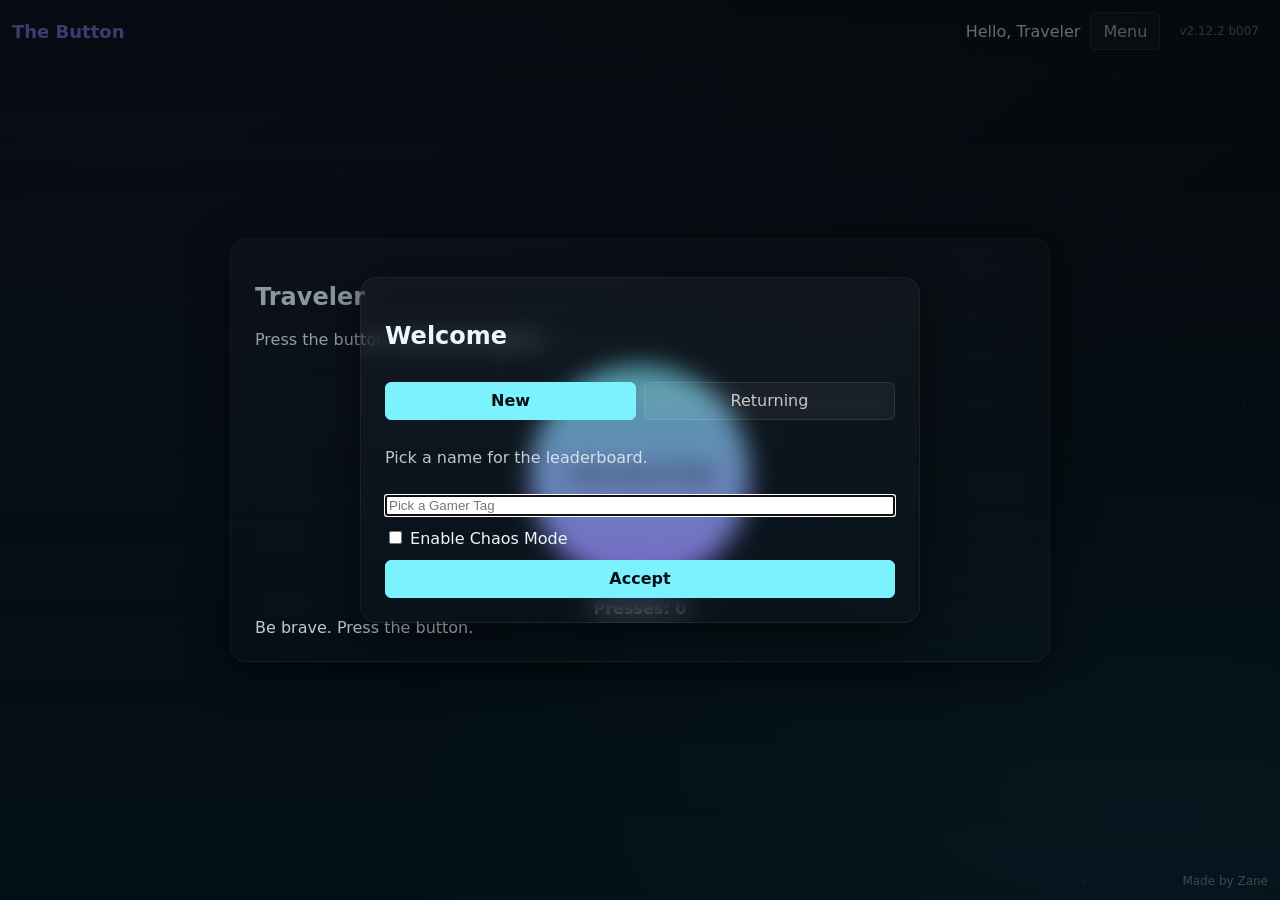
==== commit b3fb0d8a: "loads of stuff" ====
--- a/index.html
+++ b/index.html
@@ -57,7 +57,22 @@
     <div class="modal-card glass">
       <h2>Welcome</h2>
 
+      <div class="onboard-choice" role="group" aria-label="Player type">
+        <button id="onboard-new" class="pill primary" type="button" data-onboard-mode="new">New</button>
+        <button id="onboard-returning" class="pill" type="button" data-onboard-mode="returning">Returning</button>
+      </div>
+
+      <p id="onboard-help" class="muted">Pick a name for the leaderboard.</p>
+
       <input id="gamer-tag" placeholder="Gamer Tag" maxlength="32" />
+
+      <div id="returning-match" class="returning-match hidden">
+        <p id="returning-match-copy" class="muted"></p>
+        <div class="modal-actions">
+          <button id="returning-retry" class="pill" type="button">Try Again</button>
+          <button id="returning-confirm" class="pill primary" type="button">Yes, that's me</button>
+        </div>
+      </div>
 
       <label>
         <input id="humor-toggle" type="checkbox" />
--- a/style.css
+++ b/style.css
@@ -25,6 +25,27 @@
   overflow:hidden;
   overscroll-behavior:none;
 }
+body.nightfall-active{
+  background:
+    radial-gradient(900px 520px at 50% 18%, rgba(124,242,255,.08), transparent 62%),
+    radial-gradient(700px 380px at 78% 72%, rgba(155,124,255,.08), transparent 64%),
+    linear-gradient(180deg,#01030a,#050817 54%,#02040a);
+}
+body.nightfall-intro::after{
+  content:"";
+  position:fixed;
+  inset:0;
+  z-index:9998;
+  pointer-events:none;
+  background:#000;
+  animation:nightfallFade 2600ms ease forwards;
+}
+@keyframes nightfallFade{
+  0%{opacity:0}
+  18%{opacity:1}
+  58%{opacity:1}
+  100%{opacity:0}
+}
 .topbar{position:fixed;top:12px;left:12px;right:12px;display:flex;justify-content:space-between;align-items:center;z-index:40}
 .brand{font-weight:700;font-size:18px;color:var(--accent-2);text-shadow:0 6px 24px rgba(155,124,255,0.06)}
 .stats-mini{display:flex;gap:10px;align-items:center}
@@ -44,6 +65,15 @@
 .button-wrap{display:flex;flex-direction:column;align-items:center;gap:14px}
 .giant{ --size:220px; width:var(--size); height:var(--size); border-radius:50%; border:none; cursor:pointer; font-weight:800; font-size:20px; letter-spacing:2px; color:#031018; background:linear-gradient(180deg,var(--accent),var(--accent-2)); box-shadow:0 20px 50px rgba(124,118,255,0.12), inset 0 -6px 18px rgba(0,0,0,0.12); transition:transform 120ms cubic-bezier(.2,.9,.2,1), box-shadow 180ms; display:flex;align-items:center;justify-content:center;touch-action:manipulation;user-select:none;-webkit-user-select:none;-webkit-tap-highlight-color:transparent}
 .giant.skin-classic{background:linear-gradient(180deg,var(--accent),var(--accent-2))}
+.giant.skin-moon{background:radial-gradient(circle at 35% 25%,#ffffff 0 9%,#d7e7ff 10% 18%,#7e94c9 45%,#151d3d 100%);color:#f7fbff;text-shadow:0 2px 10px rgba(0,0,0,.45)}
+.giant.skin-meteor{background:radial-gradient(circle at 35% 25%,#ffefc7 0 10%,#ff8b3d 24%,#8f2e14 56%,#2a120c 100%);color:#fff4dc;text-shadow:0 2px 10px rgba(0,0,0,.55)}
+.giant.skin-red-champion{position:relative;overflow:hidden;background:radial-gradient(circle at 34% 24%,#fff1e7 0 7%,#ff9a88 8% 18%,#f22944 37%,#8f071d 68%,#2b050d 100%);color:#fff7f2;text-shadow:0 2px 10px rgba(0,0,0,.62);box-shadow:0 0 34px rgba(255,54,76,.42),0 20px 62px rgba(145,7,29,.32),inset 0 -8px 22px rgba(0,0,0,.3)}
+.giant.skin-blue-champion{position:relative;overflow:hidden;background:radial-gradient(circle at 34% 24%,#f1fbff 0 7%,#8bd8ff 8% 18%,#2e68ff 38%,#1239af 68%,#06113a 100%);color:#f4fbff;text-shadow:0 2px 10px rgba(0,0,0,.62);box-shadow:0 0 34px rgba(62,134,255,.44),0 20px 62px rgba(11,39,130,.34),inset 0 -8px 22px rgba(0,0,0,.3)}
+.giant.skin-present{position:relative;overflow:hidden;background:radial-gradient(circle at 32% 18%,#fff 0 7%,#fff1a8 8% 15%,#ff62b8 26%,#7d39ff 60%,#21073d 100%);color:#fff;text-shadow:0 2px 10px rgba(0,0,0,.62);box-shadow:0 0 34px rgba(255,98,184,.36),0 20px 62px rgba(125,57,255,.28),inset 0 -8px 22px rgba(0,0,0,.3)}
+.giant.skin-red-champion::before,.giant.skin-blue-champion::before,.giant.skin-present::before{content:"";position:absolute;inset:0;pointer-events:none}
+.giant.skin-red-champion::before{background:linear-gradient(90deg,transparent 0 43%,rgba(255,230,160,.86) 44% 48%,transparent 49%),linear-gradient(0deg,transparent 0 55%,rgba(255,230,160,.78) 56% 61%,transparent 62%),radial-gradient(circle at 50% 23%,rgba(255,244,196,.95) 0 4%,transparent 5%),radial-gradient(circle at 38% 28%,rgba(255,244,196,.85) 0 3%,transparent 4%),radial-gradient(circle at 62% 28%,rgba(255,244,196,.85) 0 3%,transparent 4%)}
+.giant.skin-blue-champion::before{background:linear-gradient(90deg,transparent 0 43%,rgba(185,244,255,.9) 44% 48%,transparent 49%),linear-gradient(0deg,transparent 0 55%,rgba(185,244,255,.78) 56% 61%,transparent 62%),radial-gradient(circle at 50% 23%,rgba(235,253,255,.96) 0 4%,transparent 5%),radial-gradient(circle at 38% 28%,rgba(235,253,255,.82) 0 3%,transparent 4%),radial-gradient(circle at 62% 28%,rgba(235,253,255,.82) 0 3%,transparent 4%)}
+.giant.skin-present::before{background:linear-gradient(90deg,transparent 0 43%,rgba(255,242,116,.94) 44% 51%,transparent 52%),linear-gradient(0deg,transparent 0 43%,rgba(255,242,116,.88) 44% 51%,transparent 52%),radial-gradient(circle at 42% 31%,rgba(255,242,116,.95) 0 8%,transparent 9%),radial-gradient(circle at 58% 31%,rgba(255,242,116,.95) 0 8%,transparent 9%),radial-gradient(circle at 50% 35%,rgba(255,255,255,.92) 0 5%,transparent 6%)}
 .giant.skin-sunrise{background:linear-gradient(180deg,#ffd166,#ef476f);color:#241106}
 .giant.skin-matrix{background:linear-gradient(180deg,#00e6a8,#0b6e4f);color:#02140e}
 .giant.skin-royal{background:linear-gradient(180deg,#d7b8ff,#6d44ff);color:#12071f}
@@ -87,6 +117,9 @@
 
 .modal{position:fixed;inset:0;display:flex;align-items:center;justify-content:center;background:linear-gradient(180deg,rgba(2,6,8,0.6),transparent);z-index:90}
 .modal-card{width:min(560px,94vw);display:flex;flex-direction:column;gap:12px}
+.onboard-choice{display:grid;grid-template-columns:1fr 1fr;gap:8px}
+.returning-match{padding:12px;border:1px solid rgba(124,242,255,.16);border-radius:8px;background:rgba(124,242,255,.06)}
+.returning-match p{margin:0}
 .field{display:flex;flex-direction:column;gap:6px}
 .field input[type="text"], .field input[type="email"], .field input[type="password"], .field input{padding:10px;border-radius:10px;border:1px solid rgba(255,255,255,0.04);background:rgba(255,255,255,0.02);color:var(--muted)}
 .label{font-weight:700}
@@ -97,6 +130,71 @@
 
 /* Particles canvas full screen behind UI */
 #particles{position:fixed;inset:0;z-index:0}
+#nightfall-sky{position:fixed;inset:0;z-index:1;pointer-events:none;overflow:hidden}
+#nightfall-sky span{position:absolute;width:2px;height:2px;border-radius:50%;background:#fff;box-shadow:0 0 10px rgba(124,242,255,.9);animation:starTwinkle 4s ease-in-out infinite}
+@keyframes starTwinkle{
+  0%,100%{transform:scale(.75);opacity:.3}
+  50%{transform:scale(1.45);opacity:1}
+}
+body.nightfall-active .stage{position:relative;z-index:2}
+body.nightfall-active #toast-area,
+body.nightfall-active .modal{z-index:90}
+body.nightfall-active .glass{border-color:rgba(124,242,255,.16);background:linear-gradient(180deg,rgba(8,12,28,.72),rgba(2,4,12,.58));box-shadow:0 20px 80px rgba(0,0,0,.72)}
+body.nightfall-active .giant{background:radial-gradient(circle at 36% 28%,#f7fbff 0 10%,#c7d9ff 11% 24%,#6478c8 54%,#11183f 100%);color:#f7fbff;text-shadow:0 3px 12px rgba(0,0,0,.65);box-shadow:0 0 32px rgba(199,217,255,.42),0 0 100px rgba(124,242,255,.2),inset 0 -8px 20px rgba(0,0,0,.26)}
+body.nightfall-active #message-box{border:1px solid rgba(124,242,255,.16);background:rgba(3,7,22,.78);color:#eaf7ff}
+#meteor-impact-layer{position:fixed;inset:0;z-index:88;pointer-events:none;overflow:hidden;display:none}
+.meteor-rock{position:absolute;right:-160px;top:-120px;width:92px;height:92px;border-radius:50%;background:radial-gradient(circle at 34% 30%,#ffe0a0,#ff7b2e 42%,#35140c 78%);box-shadow:0 0 34px rgba(255,123,46,.75),-80px 80px 34px rgba(255,90,32,.22)}
+.meteor-dust{position:absolute;left:50%;top:54%;width:28px;height:28px;border-radius:50%;background:rgba(210,175,132,.42);filter:blur(2px);opacity:0}
+body.meteor-impact-intro{animation:meteorPageShake 900ms linear 1250ms 2}
+body.meteor-impact-intro #meteor-impact-layer{display:block}
+body.meteor-impact-intro .meteor-rock{animation:meteorFall 1800ms cubic-bezier(.2,.8,.15,1) forwards}
+body.meteor-impact-intro .dust-a{animation:meteorDust 1500ms ease-out 1450ms forwards}
+body.meteor-impact-intro .dust-b{animation:meteorDust 1700ms ease-out 1500ms forwards;transform:translate(-90px,20px)}
+body.meteor-impact-intro .dust-c{animation:meteorDust 1900ms ease-out 1550ms forwards;transform:translate(90px,30px)}
+body.meteor-active .giant{position:relative;overflow:hidden}
+body.meteor-countdown .giant{box-shadow:0 0 30px rgba(255,123,46,.45),0 20px 60px rgba(255,80,32,.18),inset 0 -6px 18px rgba(0,0,0,.18)}
+@keyframes meteorFall{0%{transform:translate(0,0) rotate(0deg)}72%{transform:translate(-58vw,54vh) rotate(-340deg)}100%{transform:translate(-58vw,54vh) scale(.08);opacity:0}}
+@keyframes meteorDust{0%{opacity:0;transform:translate(0,0) scale(.3)}30%{opacity:.78}100%{opacity:0;transform:translate(-120px,-30px) scale(8)}}
+@keyframes meteorPageShake{0%,100%{transform:translate(0,0)}20%{transform:translate(-10px,6px)}40%{transform:translate(9px,-5px)}60%{transform:translate(-6px,-8px)}80%{transform:translate(8px,4px)}}
+#great-divide-layer{position:fixed;inset:0;z-index:1;pointer-events:none;overflow:hidden;display:none}
+body.great-divide-active #great-divide-layer{display:block}
+.divide-side{position:absolute;top:0;bottom:0;width:52%;opacity:.42;filter:saturate(1.25)}
+.divide-side-red{left:0;background:linear-gradient(100deg,rgba(255,38,58,.48),rgba(255,38,58,.1) 68%,transparent)}
+.divide-side-blue{right:0;background:linear-gradient(260deg,rgba(38,120,255,.5),rgba(38,120,255,.1) 68%,transparent)}
+.divide-rift{position:absolute;top:-10%;left:50%;width:5px;height:120%;background:linear-gradient(180deg,transparent,#fff 16%,#7cf2ff 38%,#ff5a69 62%,#fff 84%,transparent);box-shadow:0 0 34px rgba(255,255,255,.55),0 0 80px rgba(124,242,255,.28);transform:translateX(-50%) rotate(7deg);opacity:.78}
+body.great-divide-active .stage{position:relative;z-index:2}
+body.great-divide-active .card{border-color:rgba(255,255,255,.16);box-shadow:0 18px 70px rgba(0,0,0,.62)}
+body.great-divide-active .giant{box-shadow:0 0 34px rgba(255,255,255,.16),0 24px 70px rgba(0,0,0,.32),inset 0 -7px 20px rgba(0,0,0,.2)}
+body.divide-red .giant{background:radial-gradient(circle at 35% 25%,#fff2e8 0 8%,#ff776f 20%,#c91f35 57%,#320711 100%);color:#fff7f4;text-shadow:0 2px 10px rgba(0,0,0,.55)}
+body.divide-blue .giant{background:radial-gradient(circle at 35% 25%,#effbff 0 8%,#69c6ff 20%,#2b5fff 57%,#071849 100%);color:#f7fbff;text-shadow:0 2px 10px rgba(0,0,0,.55)}
+body.great-divide-intro{animation:dividePagePulse 3200ms ease both}
+@keyframes dividePagePulse{0%{filter:saturate(1)}18%{filter:saturate(1.8) contrast(1.08)}36%{filter:saturate(.75)}54%{filter:saturate(1.7)}100%{filter:none}}
+.divide-scoreboard{position:fixed;left:16px;bottom:16px;z-index:62;width:min(320px,calc(100vw - 32px));padding:14px;border-radius:8px}
+.divide-score-head{display:flex;align-items:center;justify-content:space-between;gap:10px;margin-bottom:12px}
+.divide-score-head span{color:var(--accent);font-size:11px;font-weight:900;text-transform:uppercase}
+.divide-score-head strong{color:#fff;font-size:12px;text-align:right}
+.divide-score-row{display:flex;align-items:center;justify-content:space-between;gap:16px;margin-top:7px}
+.divide-score-row span{font-weight:850}
+.divide-score-row.red span{color:#ff7b83}
+.divide-score-row.blue span{color:#7bbdff}
+.divide-score-row strong{font-variant-numeric:tabular-nums;color:#fff}
+.divide-score-track{height:10px;margin-top:12px;border-radius:999px;overflow:hidden;background:#2465d8;border:1px solid rgba(255,255,255,.12)}
+.divide-score-track span{display:block;width:50%;height:100%;background:#d52b42;transition:width 300ms ease}
+.divide-scoreboard p{margin:10px 0 0;font-size:12px}
+.divide-choice-modal{z-index:160;background:linear-gradient(90deg,rgba(70,5,12,.74),rgba(3,11,48,.76))}
+.divide-choice-card{text-align:center;width:min(680px,94vw)}
+.divide-choice-card h2{margin:4px 0 6px;font-size:34px;letter-spacing:0}
+.divide-choice-grid{display:grid;grid-template-columns:1fr 1fr;gap:12px;margin-top:14px}
+.divide-choice{min-height:150px;padding:18px;border:1px solid rgba(255,255,255,.14);border-radius:8px;color:#fff;text-align:left;font:inherit;cursor:pointer;transition:transform 150ms,border-color 150ms,box-shadow 150ms;-webkit-tap-highlight-color:transparent}
+.divide-choice:hover{transform:translateY(-2px);border-color:rgba(255,255,255,.42);box-shadow:0 20px 50px rgba(0,0,0,.28)}
+.divide-choice span{display:block;font-size:28px;font-weight:900}
+.divide-choice strong{display:block;margin-top:10px;font-size:14px;line-height:1.4;color:rgba(255,255,255,.78)}
+.divide-choice.red{background:radial-gradient(circle at 25% 18%,rgba(255,255,255,.22),transparent 20%),linear-gradient(145deg,#d92842,#4a0712)}
+.divide-choice.blue{background:radial-gradient(circle at 25% 18%,rgba(255,255,255,.22),transparent 20%),linear-gradient(145deg,#246dff,#06194d)}
+.skin-drop-modal{z-index:150}
+.skin-drop-card{align-items:center;text-align:center}
+.skin-drop-preview{--size:132px;font-size:13px;letter-spacing:1px;box-shadow:0 0 38px rgba(124,242,255,.2),inset 0 -6px 18px rgba(0,0,0,.18)}
+.skin-drop-card h3{margin:0;font-size:28px}
 
 /* DVD logo used in DVD Mode */
 .dvd-logo{position:fixed;z-index:1000;width:120px;height:60px;display:flex;align-items:center;justify-content:center;background:linear-gradient(90deg,var(--accent),var(--accent-2));color:#021018;font-weight:800;border-radius:8px}
@@ -235,6 +333,11 @@
 .milestone-columns{display:grid;grid-template-columns:1fr 1fr;gap:16px;margin-top:14px}
 .milestone-columns h3{margin:0 0 8px;color:rgba(255,255,255,.78);font-size:12px;text-transform:uppercase}
 .milestone-columns ul{margin:0;padding-left:18px;color:rgba(255,255,255,.66);line-height:1.55}
+.divide-milestone-panel{margin-top:16px;padding:14px;border:1px solid rgba(255,255,255,.1);border-radius:8px;background:linear-gradient(90deg,rgba(213,43,66,.12),rgba(36,101,216,.12))}
+.divide-mvp-grid{display:grid;grid-template-columns:1fr 1fr;gap:10px;margin-top:12px}
+.divide-mvp-grid p{margin:0;padding:10px;border:1px solid rgba(255,255,255,.08);border-radius:8px;background:rgba(255,255,255,.025)}
+.divide-mvp-grid span{display:block;color:rgba(255,255,255,.48);font-size:10px;font-weight:900;text-transform:uppercase}
+.divide-mvp-grid strong{display:block;margin-top:4px;color:#fff;font-size:13px}
 
 @media (max-width:760px){
   .profile-main{padding-top:132px}
@@ -242,6 +345,7 @@
   .profile-name{align-items:start;flex-direction:column}
   .stat-grid,.skin-grid,.menu-grid{grid-template-columns:1fr}
   .milestone-columns{grid-template-columns:1fr}
+  .divide-mvp-grid{grid-template-columns:1fr}
   .easter-card h1{font-size:38px}
 }
 
@@ -260,4 +364,8 @@
   .menu-grid{gap:10px}
   .menu-tile{min-height:104px;padding:15px}
   .menu-tile strong{font-size:16px}
-}
+  .divide-scoreboard{left:10px;right:10px;bottom:10px;width:auto;padding:12px}
+  .divide-choice-grid{grid-template-columns:1fr}
+  .divide-choice{min-height:112px}
+  .divide-choice-card h2{font-size:28px}
+}
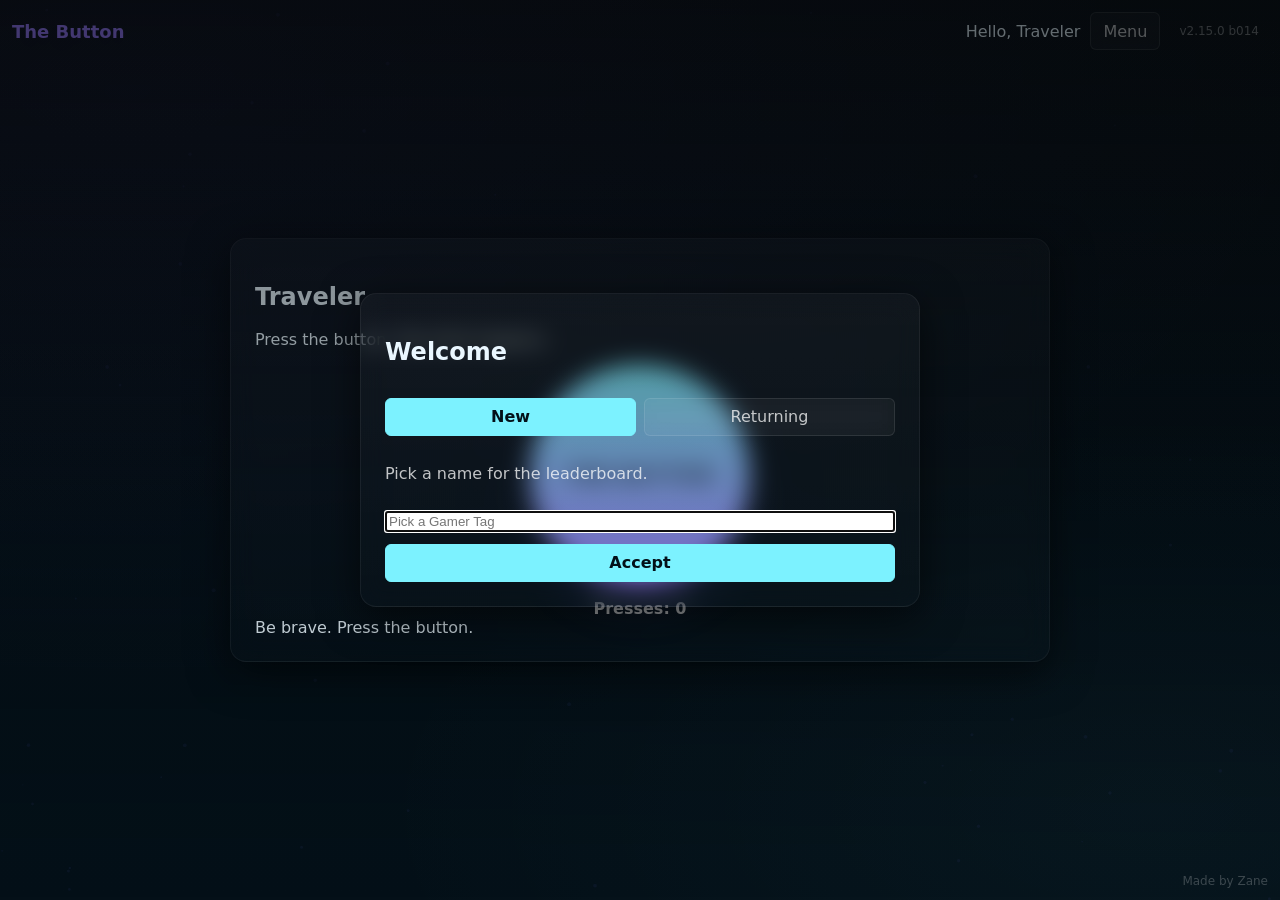
==== commit 7e2e542b: "stuff" ====
--- a/index.html
+++ b/index.html
@@ -5,6 +5,8 @@
   <meta name="viewport" content="width=device-width, initial-scale=1, maximum-scale=1, user-scalable=no" />
   <title>The Button — Press If You Dare</title>
   <link rel="stylesheet" href="style.css" />
+  <link rel="manifest" href="manifest.json" />
+  <meta name="theme-color" content="#7cf2ff" />
   <!-- Google tag (gtag.js) -->
 <script async src="https://www.googletagmanager.com/gtag/js?id=G-5K5XVK0J00"></script>
 <script>
@@ -74,11 +76,6 @@
         </div>
       </div>
 
-      <label>
-        <input id="humor-toggle" type="checkbox" />
-        Enable Chaos Mode
-      </label>
-
       <button id="accept-onboard" class="pill primary">
         Accept
       </button>
--- a/style.css
+++ b/style.css
@@ -120,6 +120,9 @@
 .onboard-choice{display:grid;grid-template-columns:1fr 1fr;gap:8px}
 .returning-match{padding:12px;border:1px solid rgba(124,242,255,.16);border-radius:8px;background:rgba(124,242,255,.06)}
 .returning-match p{margin:0}
+.chaos-card h2{margin:0;font-size:28px;letter-spacing:0}
+.chaos-ios{margin:0;padding:12px;border:1px solid rgba(255,209,102,.22);border-radius:8px;background:rgba(255,209,102,.08);color:#ffe8a8;line-height:1.45}
+#chaos-status{min-height:20px;font-size:13px}
 .field{display:flex;flex-direction:column;gap:6px}
 .field input[type="text"], .field input[type="email"], .field input[type="password"], .field input{padding:10px;border-radius:10px;border:1px solid rgba(255,255,255,0.04);background:rgba(255,255,255,0.02);color:var(--muted)}
 .label{font-weight:700}
@@ -302,15 +305,42 @@
 .skin-preview-wrap{display:flex;justify-content:center;padding:30px 0 20px}
 .skin-preview-card{display:flex;flex-direction:column}
 .menu-grid{display:grid;grid-template-columns:repeat(2,minmax(0,1fr));gap:14px}
-.menu-tile{min-height:128px;padding:18px;border:1px solid rgba(124,242,255,.16);border-radius:8px;background:linear-gradient(180deg,rgba(255,255,255,.06),rgba(255,255,255,.025));color:inherit;text-decoration:none;display:flex;flex-direction:column;justify-content:space-between;transition:background 150ms,border-color 150ms,transform 150ms;box-shadow:0 12px 30px rgba(0,0,0,.22);-webkit-tap-highlight-color:transparent}
+.menu-tile{min-height:142px;padding:18px;border:1px solid rgba(124,242,255,.16);border-radius:8px;background:linear-gradient(180deg,rgba(255,255,255,.06),rgba(255,255,255,.025));color:inherit;text-decoration:none;display:grid;grid-template-columns:58px 1fr;grid-template-rows:auto 1fr;column-gap:14px;row-gap:6px;align-items:start;transition:background 150ms,border-color 150ms,transform 150ms;box-shadow:0 12px 30px rgba(0,0,0,.22);-webkit-tap-highlight-color:transparent}
 .menu-tile:hover{background:rgba(124,242,255,.08);border-color:rgba(124,242,255,.35);transform:translateY(-1px)}
-.menu-tile span{color:var(--accent);font-size:12px;font-weight:800;text-transform:uppercase}
-.menu-tile strong{font-size:18px;line-height:1.25;color:#fff}
-.easter-main{position:relative;z-index:1;min-height:100vh;width:min(780px,calc(100% - 32px));margin:0 auto;display:flex;align-items:center;justify-content:center;padding:104px 0 80px}
-.easter-card{text-align:center}
-.easter-card h1{margin:6px 0 14px;font-size:48px;letter-spacing:0}
+.menu-icon{grid-row:1 / span 2;width:58px;height:58px;border:1px solid rgba(255,255,255,.12);border-radius:8px;background:rgba(255,255,255,.055);display:flex;align-items:center;justify-content:center;font-size:30px;line-height:1;box-shadow:inset 0 -10px 22px rgba(0,0,0,.16)}
+.menu-tile span:not(.menu-icon){color:var(--accent);font-size:12px;font-weight:800;text-transform:uppercase}
+.menu-tile strong{font-size:18px;line-height:1.25;color:#fff;align-self:end}
+.easter-main{position:relative;z-index:1;min-height:100vh;width:min(1040px,calc(100% - 32px));margin:0 auto;padding:104px 0 80px}
+.secret-vault::before{content:"";position:fixed;inset:0;z-index:-1;background:radial-gradient(circle at 50% 22%,rgba(124,242,255,.16),transparent 28%),radial-gradient(circle at 18% 82%,rgba(255,98,184,.12),transparent 30%),linear-gradient(180deg,#050912,#03060b 64%,#010204);pointer-events:none}
+.easter-hero{min-height:calc(100vh - 184px);display:grid;grid-template-columns:minmax(260px,.8fr) minmax(320px,1fr);align-items:center;gap:26px}
+.easter-card{text-align:left}
+.easter-card h1{margin:6px 0 14px;font-size:54px;letter-spacing:0}
 .easter-card p{font-size:17px;line-height:1.65}
-.easter-card .pill{display:inline-flex;margin-top:10px}
+.easter-card .pill{display:inline-flex}
+.secret-orbit{position:relative;min-height:380px;display:flex;align-items:center;justify-content:center}
+.secret-orbit span{position:absolute;border:1px solid rgba(124,242,255,.22);border-radius:50%;animation:secretSpin 12s linear infinite}
+.secret-orbit span:nth-child(1){width:320px;height:320px}
+.secret-orbit span:nth-child(2){width:240px;height:240px;animation-duration:8s;animation-direction:reverse;border-color:rgba(255,98,184,.22)}
+.secret-orbit span:nth-child(3){width:160px;height:160px;animation-duration:5s;border-color:rgba(255,242,116,.25)}
+.secret-orbit span::before{content:"";position:absolute;top:-4px;left:50%;width:8px;height:8px;border-radius:50%;background:var(--accent);box-shadow:0 0 18px var(--accent)}
+.secret-core{position:relative;z-index:2;width:156px;height:156px;border:0;border-radius:50%;background:radial-gradient(circle at 34% 24%,#fff 0 8%,#7cf2ff 9% 22%,#6c2cff 54%,#170736 100%);color:#fff;font-weight:900;letter-spacing:1px;cursor:pointer;box-shadow:0 0 38px rgba(124,242,255,.44),0 24px 80px rgba(0,0,0,.38),inset 0 -8px 22px rgba(0,0,0,.28);-webkit-tap-highlight-color:transparent}
+.secret-core:hover{transform:translateY(-1px);box-shadow:0 0 52px rgba(124,242,255,.62),0 24px 90px rgba(0,0,0,.45),inset 0 -8px 22px rgba(0,0,0,.28)}
+@keyframes secretSpin{to{transform:rotate(360deg)}}
+.secret-stats{display:grid;grid-template-columns:repeat(3,1fr);gap:10px;margin:18px 0}
+.secret-stats div{padding:12px;border:1px solid rgba(255,255,255,.08);border-radius:8px;background:rgba(255,255,255,.025)}
+.secret-stats span{display:block;color:rgba(255,255,255,.48);font-size:10px;font-weight:900;text-transform:uppercase}
+.secret-stats strong{display:block;margin-top:4px;color:#fff;font-size:21px}
+.secret-grid{display:grid;grid-template-columns:1fr 1fr;gap:16px;margin-top:18px}
+.secret-panel h2{margin:4px 0 8px}
+.secret-terminal{min-height:178px;max-height:220px;overflow:auto;padding:14px;border:1px solid rgba(124,242,255,.14);border-radius:8px;background:rgba(0,0,0,.32);color:#b9fbff;font:700 13px/1.7 ui-monospace,Consolas,monospace}
+.secret-terminal div{animation:terminalLine 260ms ease both}
+@keyframes terminalLine{from{opacity:0;transform:translateY(4px)}to{opacity:1;transform:none}}
+.secret-badge{display:inline-flex;margin-top:10px;padding:10px 12px;border:1px solid rgba(255,255,255,.12);border-radius:8px;color:#031018;background:var(--accent);font-weight:900;text-transform:uppercase;font-size:12px}
+.secret-badge.locked{background:rgba(255,255,255,.04);color:rgba(255,255,255,.48)}
+body.secret-awake .secret-core{animation:secretPulse 1200ms ease-in-out infinite}
+@keyframes secretPulse{50%{transform:scale(1.04);box-shadow:0 0 68px rgba(124,242,255,.76),0 24px 90px rgba(0,0,0,.45),inset 0 -8px 22px rgba(0,0,0,.28)}}
+.secret-spark{position:fixed;z-index:180;width:8px;height:8px;border-radius:50%;pointer-events:none;background:var(--accent);box-shadow:0 0 18px var(--accent);animation:secretBurst 1300ms ease-out forwards}
+@keyframes secretBurst{to{opacity:0;transform:translate(var(--tx),var(--ty)) scale(.3)}}
 .leaderboard-card{overflow:auto}
 .leaderboard-table{width:100%;border-collapse:collapse}
 .leaderboard-table th,.leaderboard-table td{padding:13px 10px;border-bottom:1px solid rgba(255,255,255,.08);text-align:left}
@@ -346,6 +376,11 @@
   .stat-grid,.skin-grid,.menu-grid{grid-template-columns:1fr}
   .milestone-columns{grid-template-columns:1fr}
   .divide-mvp-grid{grid-template-columns:1fr}
+  .easter-hero,.secret-grid{grid-template-columns:1fr}
+  .secret-orbit{min-height:280px}
+  .secret-orbit span:nth-child(1){width:250px;height:250px}
+  .secret-orbit span:nth-child(2){width:190px;height:190px}
+  .secret-orbit span:nth-child(3){width:130px;height:130px}
   .easter-card h1{font-size:38px}
 }
 
@@ -362,10 +397,13 @@
   .page-nav{gap:5px;justify-content:flex-end;max-width:calc(100vw - 16px)}
   .page-nav a{font-size:12px;padding:7px 9px}
   .menu-grid{gap:10px}
-  .menu-tile{min-height:104px;padding:15px}
+  .menu-tile{min-height:110px;padding:15px;grid-template-columns:50px 1fr}
+  .menu-icon{width:50px;height:50px;font-size:26px}
   .menu-tile strong{font-size:16px}
   .divide-scoreboard{left:10px;right:10px;bottom:10px;width:auto;padding:12px}
   .divide-choice-grid{grid-template-columns:1fr}
   .divide-choice{min-height:112px}
   .divide-choice-card h2{font-size:28px}
-}
+  .secret-stats{grid-template-columns:1fr}
+  .secret-core{width:132px;height:132px}
+}
